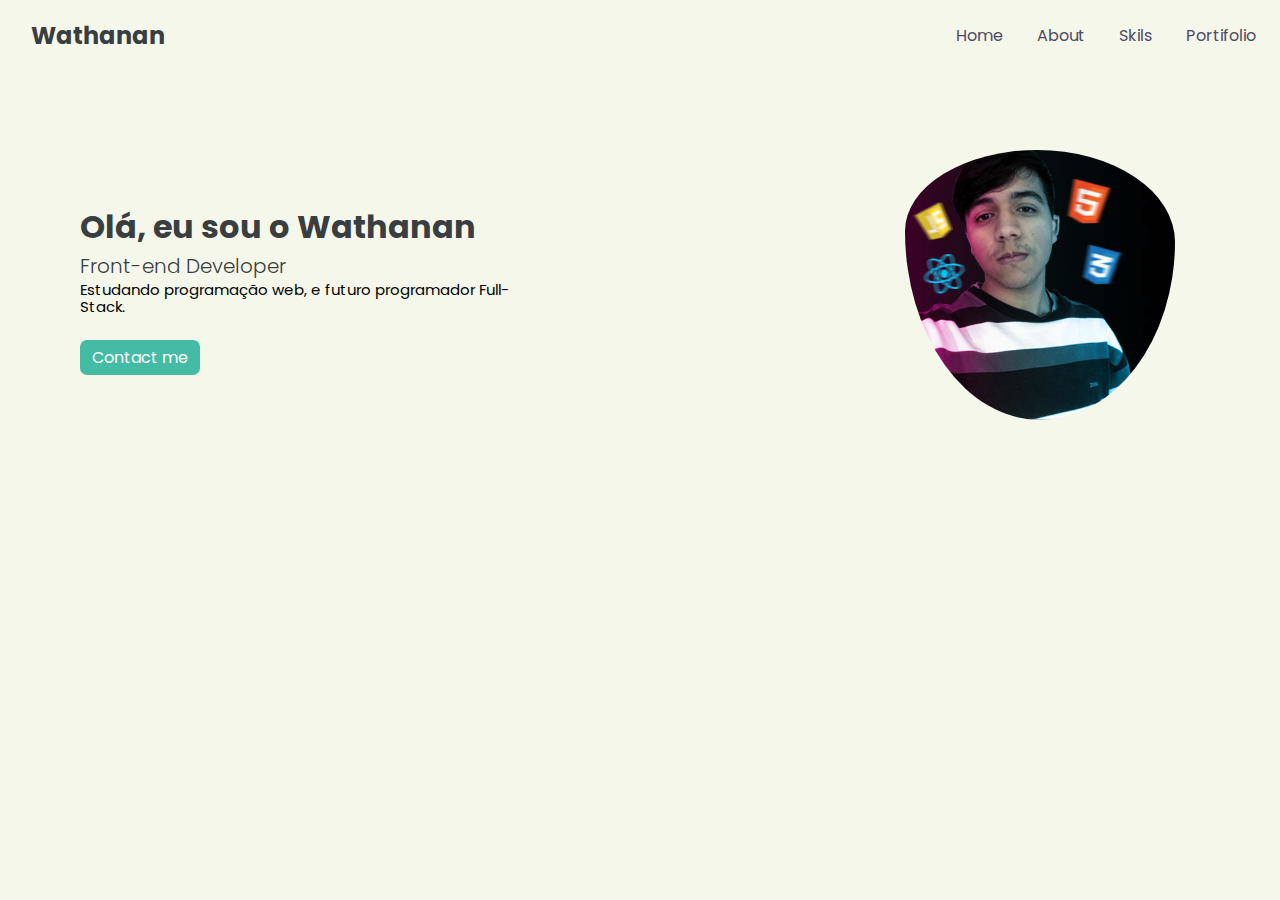
==== public/index.html @ c1d29bb4 "first commit" ====
<!DOCTYPE html>
<html lang="pt-br">
<head>
    <meta charset="UTF-8">
    <meta http-equiv="X-UA-Compatible" content="IE=edge">
    <meta name="viewport" content="width=device-width, initial-scale=1.0">
    <link rel="stylesheet" href="/src/style/main.css">
    <link href="https://fonts.googleapis.com/css2?family=Poppins:wght@300;400;500;600;800&display=swap" rel="stylesheet">
    <title>Wathanan</title>
</head>
<body>

    <header>
        <a href="" class="logo">Wathanan</a>
        <nav class="nav">
            <button class="btn-mobile" aria-label="Abrir Menu" aria-haspopup="true" aria-controls="menu" aria-expanded="false">
                <span class="hamburguer"></span>
            </button>
            <ul class="menu" role="menu">
                <li><a href="">Home</a></li>
                <li><a href="">About</a></li>
                <li><a href="">Skils</a></li>
                <li><a href="">Portifolio</a></li>
            </ul>
        </nav>
    </header>

    <main>
        
        <div class="apresentacao">

            <div class="title">
                <h1>Olá, eu sou o Wathanan</h1>
                <h3>Front-end Developer</h3>
                <p>Estudando programação web, e futuro programador Full-Stack. </p>

                <div class="button">
                    <a href=" https://wa.me/11941042099?text=Olá%20Gostei%20do%20seu%20portifólio!" target="_blank">Contact me</a> 
                </div>
            </div>

            <div class="img-eu">
                <img src="/src/assets/eu4.jpg" alt="">
            </div>
            
        </div>

        
    </main>


    <script src="/src/js/script.js"></script>
</body>
</html>
---- src/style/main.css ----
* {
    box-sizing: border-box;
    margin: 0px;
    padding: 0px;
    font-family: Poppins;
}

body{
   background-color: #F6F7EB;
}

a {
    color: #4C4B63;
    text-decoration: none;
    transition: .3s;
}

.menu a:hover {
    color: #44BBA4;
}

header {
    display: flex;
    align-items: center;
    height: 70px;
    padding: 1rem;
    justify-content: space-between;
}

li {
    margin-left: 18px;
}

main {
    height: calc(100vh - 70px);
}

.apresentacao {
    padding: 80px;
    align-items: center;
    display: grid;
    grid-template-columns: 2.8fr 1fr;
    /* display: flex;
    justify-content: space-between; */
}

.apresentacao .title h3 {
    font-weight: 300;
    margin-left: 105;
    font-size: 20px;
    color: #393E41;
}

.apresentacao p {
    margin-right: 50px;
}

.title h1 {
    color: #393E41;
    /* margin-left: -50px; */
}

.title p {
    max-width: 450px;
    font-size: 15px;
    line-height: 17px;
}

.logo {
    font-size: 1.5rem;
    font-weight: 700;
    margin-left: 15px;
    color: #393E41;
}

.button {
    display: flex;
    justify-content: center;
    align-items: center;
    border-radius: 7px;
    margin-top: 25px;
    height: 35px;
    width: 120px;
    background-color: #44BBA4;
    transition: .3s; 
}

.button:hover {
    transform: translateY(-5px);
}

.button a {
    color: white;
}

.menu {
    display: flex;
    list-style: none;
}

.menu a {
    display: block;
    padding: .5rem;
    transition: none;
}

.btn-mobile {
    display: none;
}

.img-eu img {
    height: 270px;
    border-radius: 49% 51% 50% 50% / 30% 34% 66% 70% ;
}

@media (max-width: 664px) {
    #btn-mobile {
        display: block;
    }

    .menu {
        overflow: hidden;
        opacity: 0;
        display: none;
        position: absolute;
        width: 100%;
        top: 70px;
        right: 0;
        display: block;
        height: calc(100vh - 70px);
        z-index: 1000; 
        transition: .3s;
        background-color: #F6F7EB;
        cursor: unset;
    }

    .menu li a {
        overflow: hidden;
        opacity: 0;
    }

    .nav.active .menu{
        display: block;
        opacity: 1;
    }

    .nav.active .menu li a{
        opacity: 1;
    }

    .menu a {
        padding: 1rem 0;
        margin: 0 1rem;
        border-bottom: 2px solid #44BBA4;
    }

    .menu li a {
        display: flex;
        justify-content: center;
    }

    .btn-mobile {
        display: flex;
        font-size: 1rem;
        border: none;
        background: none;
        cursor: pointer;
        gap: .5rem;
    }

    .hamburguer {
        width: 20px;
        border-top: 2px solid;
        display: block;
    }

    .hamburguer::after, .hamburguer::before {
        content: '';
        display: block;
        width: 20px;
        height: 2px;
        background: currentColor;
        margin-top: 5px;
        transition: .3s;
        position: relative;
    }

    .nav.active .hamburguer {
        border-top-color: transparent;
    }

    .nav.active .hamburguer::before {
        transform: rotate(135deg);
    }

    .nav.active .hamburguer::after {
        transform: rotate(-135deg);
        top: -7px;
    }

    .apresentacao {
      padding: 45px;
      margin: 0;
      display: block;
      max-width: 750px;
    }

    .apresentacao .title h3 {
        font-size: 22px;
    }

    .apresentacao .title p {
        margin-top: 5px;
        max-width: 400px;
    }

    .img-eu img {
        height: 230px;
        position: relative;
        left: 72px;
        margin-top: 25px;
    }

    
}
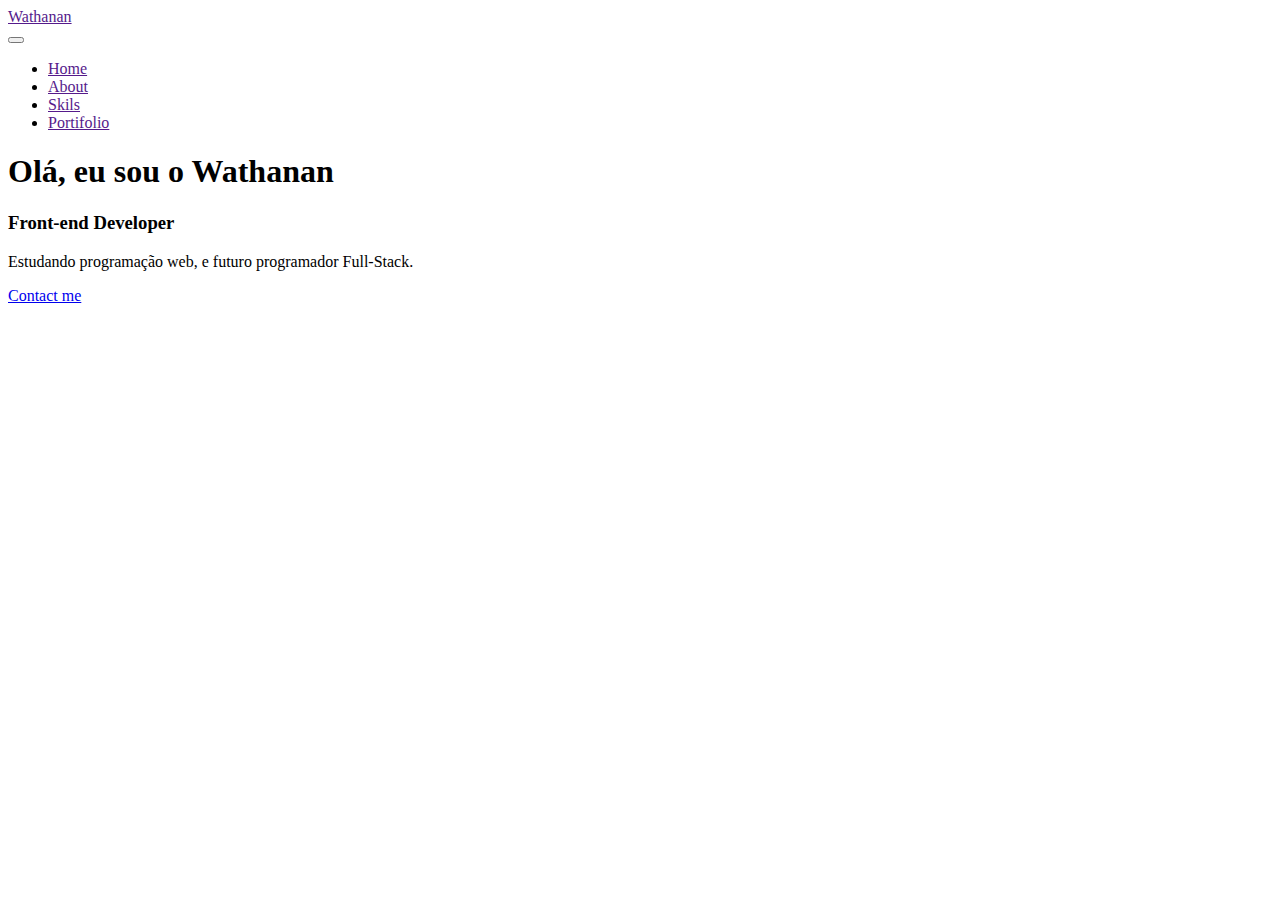
==== commit 85849c7a: "adicionei em uma pasta" ====
--- a/public/index.html
+++ b/public/index.html
@@ -4,7 +4,7 @@
     <meta charset="UTF-8">
     <meta http-equiv="X-UA-Compatible" content="IE=edge">
     <meta name="viewport" content="width=device-width, initial-scale=1.0">
-    <link rel="stylesheet" href="/src/style/main.css">
+    <link rel="stylesheet" href="main.css">
     <link href="https://fonts.googleapis.com/css2?family=Poppins:wght@300;400;500;600;800&display=swap" rel="stylesheet">
     <title>Wathanan</title>
 </head>
@@ -35,12 +35,12 @@
                 <p>Estudando programação web, e futuro programador Full-Stack. </p>
 
                 <div class="button">
-                    <a href=" https://wa.me/11941042099?text=Olá%20Gostei%20do%20seu%20portifólio!" target="_blank">Contact me</a> 
+                    <a href="https://api.whatsapp.com/send?phone=5511941042099&text=Olá,%20gostei%20do%20seu%portifólio!" target="_blank">Contact me</a> 
                 </div>
             </div>
 
             <div class="img-eu">
-                <img src="/src/assets/eu4.jpg" alt="">
+                <img src="eu4.jpg" alt="">
             </div>
             
         </div>
@@ -49,6 +49,6 @@
     </main>
 
 
-    <script src="/src/js/script.js"></script>
+    <script src="script.js"></script>
 </body>
 </html>